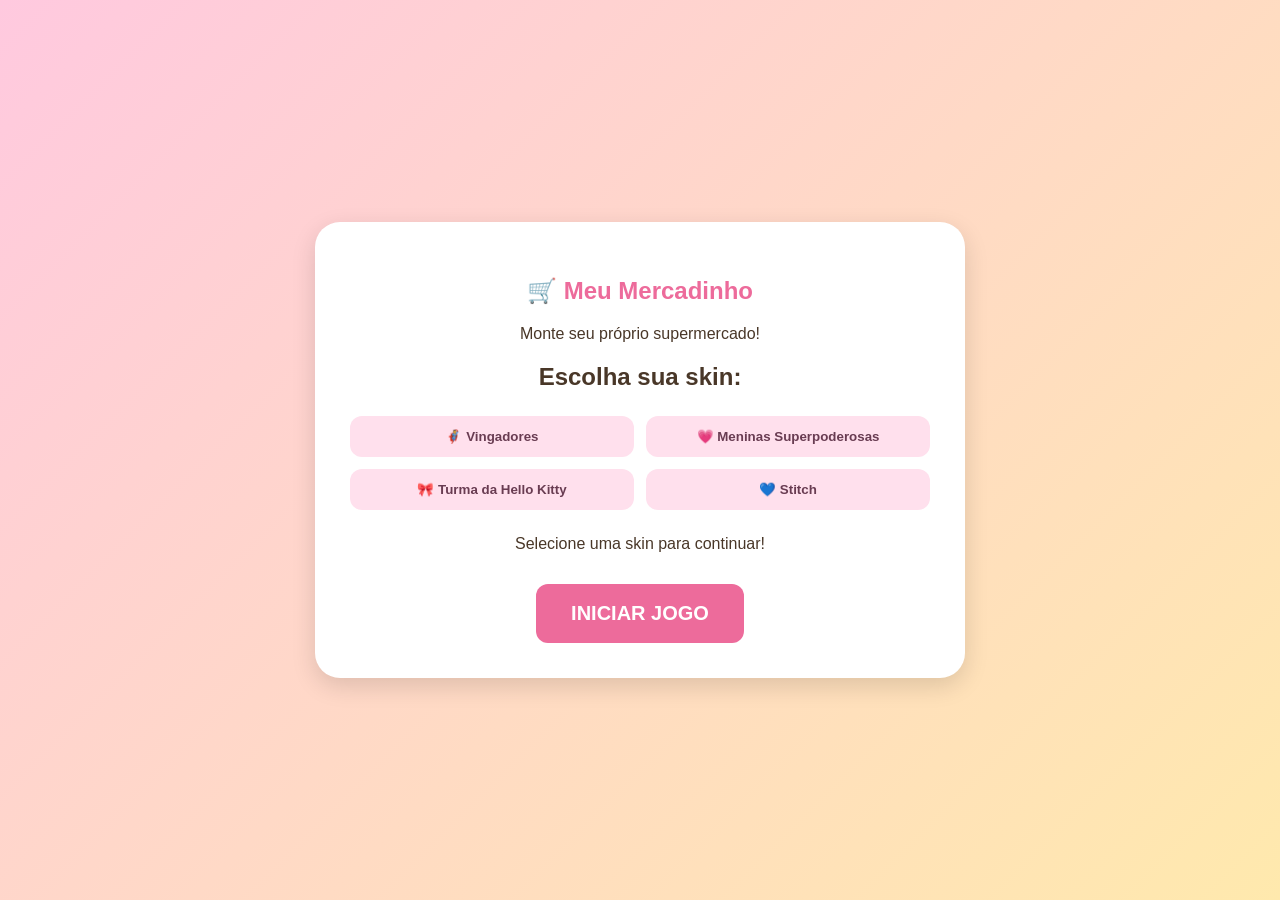
==== Meu_mercadinho/index.html @ 4c756138 "att" ====
<!DOCTYPE html>
<html lang="pt-BR">
<head>
    <meta charset="UTF-8">
    <meta name="viewport" content="width=device-width, initial-scale=1.0">
    <title>Meu Mercadinho Virtual</title>
    <link rel="stylesheet" href="style.css">
</head>
<body>

    <!-- TELA INICIAL -->
    <section id="menu" class="screen">
        <div class="menu-box">
            <h1>🛒 Meu Mercadinho</h1>
            <p>Monte seu próprio supermercado!</p>

            <h2>Escolha sua skin:</h2>

            <div class="skins">
                <button onclick="selectSkin('avengers', this)">
                    🦸 Vingadores
                </button>
                <button onclick="selectSkin('powerpuff', this)">
                    💗 Meninas Superpoderosas
                </button>
                <button onclick="selectSkin('sanrio', this)">
                    🎀 Turma da Hello Kitty
                </button>
                <button onclick="selectSkin('stitch', this)">
                    💙 Stitch
                </button>
            </div>

            <p id="skinMessage">Selecione uma skin para continuar!</p>
            <button class="start-button" onclick="startGame()">
                INICIAR JOGO
            </button>
        </div>
    </section>

    <!-- JOGO -->
    <section id="game" class="screen hidden">

        <header>
            <h1>🛒 Meu Mercadinho</h1>
            <div class="stats">
                <span>💰 R$ <b id="money">100</b></span>
                <span>📅 Dia <b id="day">1</b></span>
                <span>⏰ <b id="timer">90</b>s</span>
            </div>
        </header>

        <div class="game-info">
            <span id="skinName">Sua skin</span>
            <span>👥 Clientes: <b id="customerCount">0</b></span>
            <span>👷 Funcionários: <b id="employeeCount">0</b></span>
        </div>

        <main class="market">

            <h2>🏪 Meu supermercado</h2>

            <div id="customers" class="customers">
                <p>Os clientes aparecerão aqui!</p>
            </div>

            <h2>📦 Prateleiras</h2>

            <div id="shelves" class="shelves"></div>

            <div class="actions">
                <button onclick="expandMarket()">
                    🏗️ Ampliar mercado (R$ 150)
                </button>

                <button onclick="hireEmployee()">
                    👷 Contratar funcionário (R$ 100)
                </button>
            </div>

            <h2>👷 Meus funcionários</h2>
            <div id="employees"></div>

            <div class="end-shift">
                <button onclick="endDay()">
                    🌙 ENCERRAR EXPEDIENTE
                </button>
            </div>

        </main>
    </section>

    <!-- FINAL DO DIA -->
    <section id="dayEnd" class="screen hidden">
        <div class="menu-box">
            <h1>🌙 Expediente encerrado!</h1>
            <h2 id="daySummary">Resumo do dia</h2>
            <p id="dailyProfit"></p>
            <button class="start-button" onclick="nextDay()">
                COMEÇAR PRÓXIMO DIA ➜
            </button>
        </div>
    </section>

    <script src="script.js"></script>
</body>
</html>
---- Meu_mercadinho/style.css ----
* {
    box-sizing: border-box;
}

body {
    margin: 0;
    font-family: Arial, sans-serif;
    background: #fff0d9;
    color: #493728;
}

.hidden {
    display: none !important;
}

.screen {
    min-height: 100vh;
}

#menu, #dayEnd {
    display: flex;
    justify-content: center;
    align-items: center;
    padding: 20px;
    background: linear-gradient(135deg, #ffc9df, #ffe9ad);
}

.menu-box {
    background: white;
    padding: 35px;
    border-radius: 25px;
    width: 100%;
    max-width: 650px;
    text-align: center;
    box-shadow: 0 8px 25px #0002;
}

h1 {
    color: #ed6b9b;
}

.skins {
    display: grid;
    grid-template-columns: 1fr 1fr;
    gap: 12px;
    margin: 25px 0;
}

button {
    cursor: pointer;
    border: none;
    padding: 13px;
    border-radius: 12px;
    background: #ffe0ed;
    color: #693c52;
    font-weight: bold;
    transition: 0.2s;
}

button:hover {
    transform: scale(1.04);
    background: #ffc0d9;
}

.skins button.selected {
    background: #ed6b9b;
    color: white;
    outline: 3px solid #ffb2cf;
}

.start-button {
    background: #ed6b9b;
    color: white;
    font-size: 20px;
    padding: 18px 35px;
    margin-top: 15px;
}

header {
    background: #ed6b9b;
    color: white;
    padding: 15px 25px;
    display: flex;
    justify-content: space-between;
    align-items: center;
    flex-wrap: wrap;
    gap: 12px;
}

header h1 {
    color: white;
    margin: 5px;
}

.stats {
    display: flex;
    gap: 18px;
    flex-wrap: wrap;
    font-size: 17px;
}

.game-info {
    background: white;
    padding: 15px;
    display: flex;
    justify-content: space-around;
    flex-wrap: wrap;
    gap: 12px;
}

.market {
    max-width: 1100px;
    margin: 20px auto;
    padding: 20px;
    background: #fffaf1;
    border-radius: 20px;
}

.market h2 {
    color: #b56d45;
}

.customers {
    min-height: 95px;
    background: #ffecd0;
    border-radius: 15px;
    padding: 15px;
    display: flex;
    gap: 12px;
    align-items: center;
    flex-wrap: wrap;
}

.customer {
    background: white;
    padding: 12px;
    border-radius: 12px;
    animation: appear 0.4s;
}

@keyframes appear {
    from {
        opacity: 0;
        transform: translateY(10px);
    }
    to {
        opacity: 1;
        transform: translateY(0);
    }
}

.shelves {
    display: grid;
    grid-template-columns: repeat(auto-fit, minmax(200px, 1fr));
    gap: 15px;
}

.shelf {
    background: white;
    border: 3px solid #d8a477;
    border-radius: 15px;
    padding: 15px;
    text-align: center;
    box-shadow: 0 4px 8px #0001;
}

.shelf h3 {
    margin: 5px;
}

.product-icon {
    font-size: 35px;
    margin: 12px;
}

.stock {
    background: #eee;
    height: 12px;
    border-radius: 10px;
    overflow: hidden;
    margin: 10px 0;
}

.stock-fill {
    height: 100%;
    background: #75c98b;
    transition: width 0.3s;
}

.shelf button {
    width: 100%;
    margin-top: 8px;
    background: #b8e7bd;
}

.shelf button:disabled {
    opacity: 0.5;
    cursor: not-allowed;
}

.actions {
    display: flex;
    gap: 12px;
    flex-wrap: wrap;
    margin: 25px 0;
}

.actions button {
    background: #b9dfff;
    color: #244d70;
}

.employee {
    background: white;
    padding: 12px;
    margin: 10px 0;
    border-radius: 12px;
    display: flex;
    gap: 10px;
    flex-wrap: wrap;
    align-items: center;
    justify-content: space-between;
}

.employee select {
    padding: 9px;
    border-radius: 8px;
    border: 1px solid #ccc;
}

.end-shift {
    text-align: center;
    margin-top: 35px;
}

.end-shift button {
    background: #735c9b;
    color: white;
    font-size: 18px;
    padding: 18px 30px;
}

#dayEnd .menu-box {
    padding: 45px;
}

@media (max-width: 600px) {
    .skins {
        grid-template-columns: 1fr;
    }

    header {
        justify-content: center;
        text-align: center;
    }

    .stats {
        justify-content: center;
    }

    .market {
        padding: 12px;
    }
}
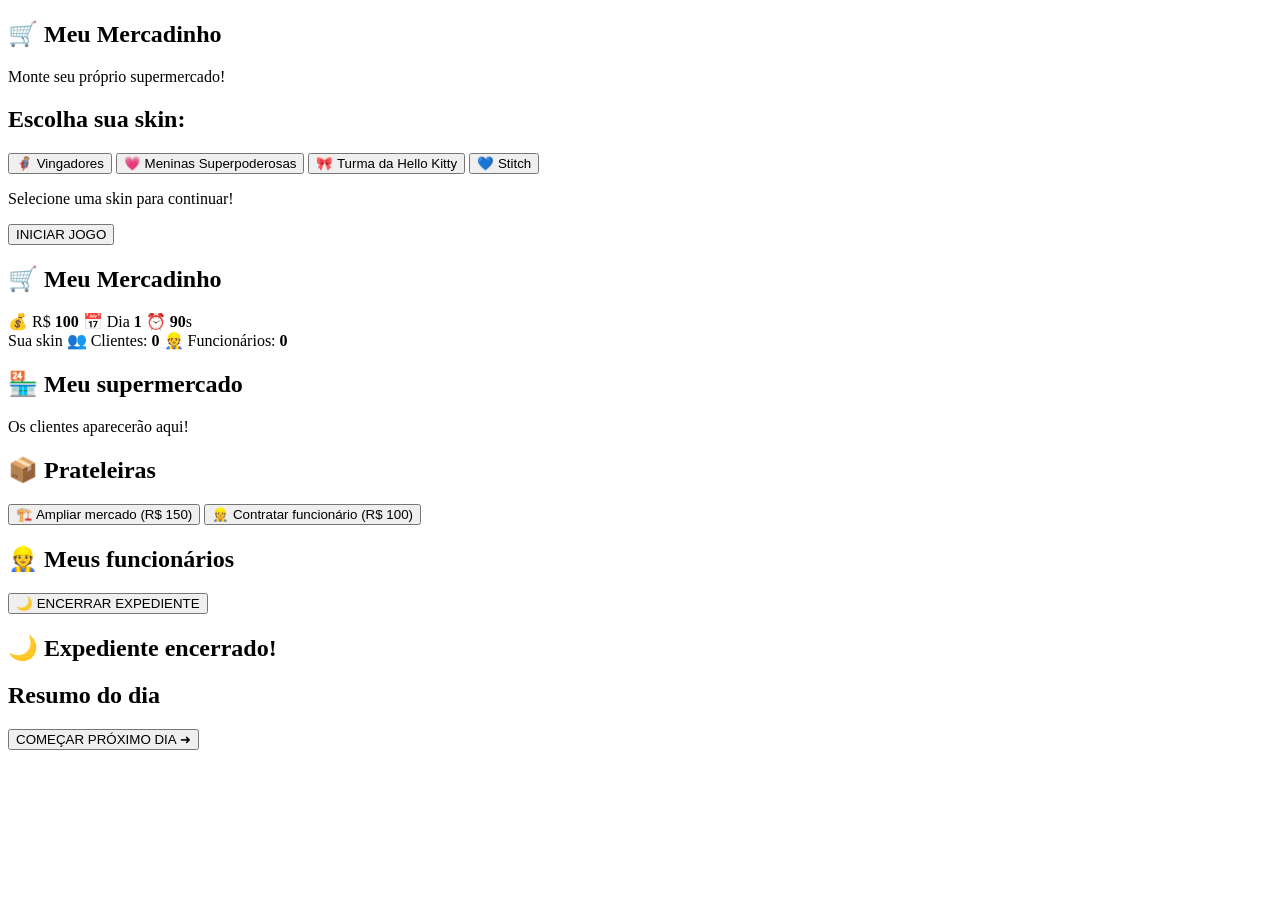
==== commit 9d3223af: "att" ====
--- a/Meu_mercadinho/index.html
+++ b/Meu_mercadinho/index.html
@@ -4,7 +4,7 @@
     <meta charset="UTF-8">
     <meta name="viewport" content="width=device-width, initial-scale=1.0">
     <title>Meu Mercadinho Virtual</title>
-    <link rel="stylesheet" href="style.css">
+    <link rel="stylesheet" href=Meu_mercadinho/"style.css">
 </head>
 <body>
 
